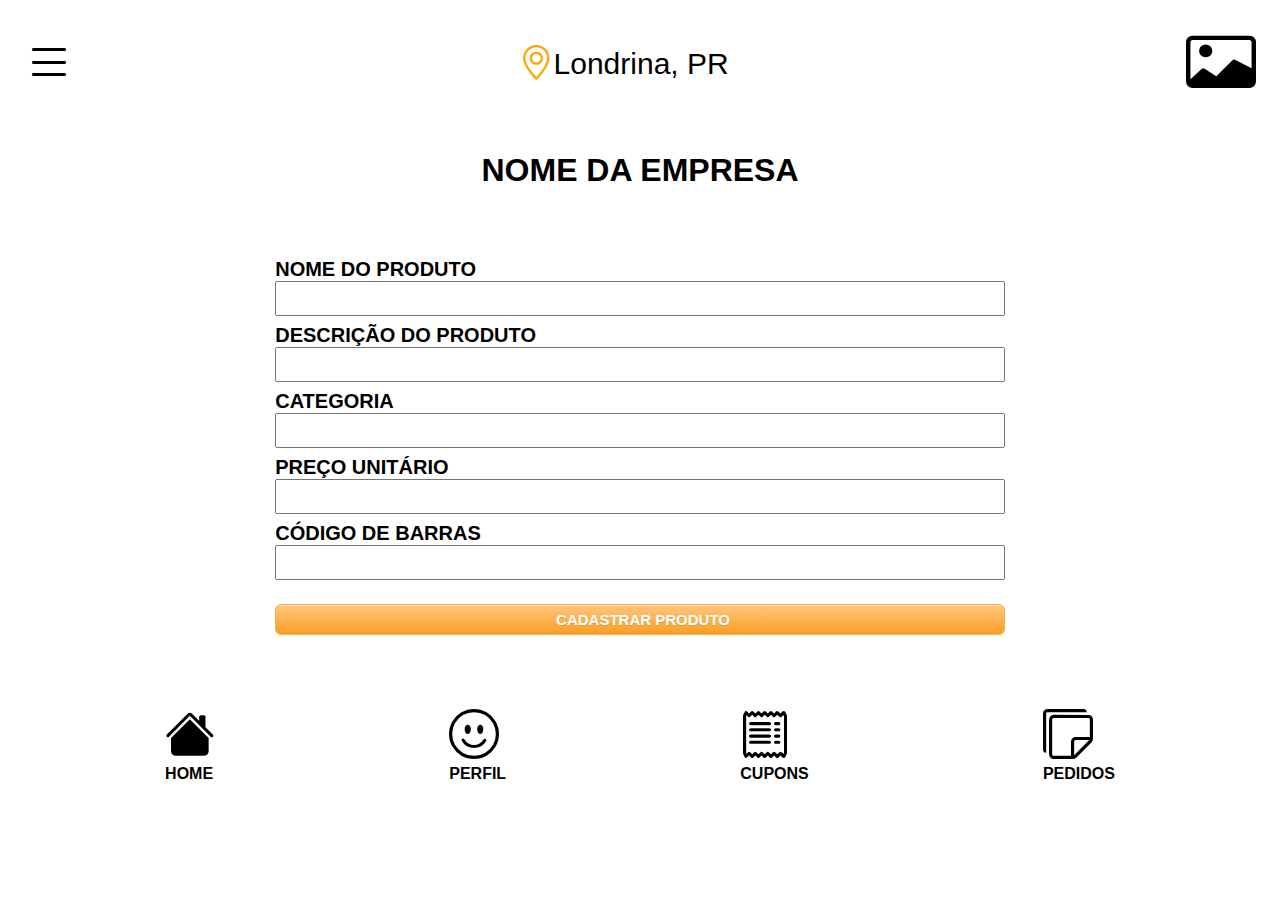
==== cadastro_produto.html @ 9cdc9171 "cadastrar produto ok" ====
<!DOCTYPE html>
<html lang="pt-BR">
  <head>
    <meta charset="UTF-8" />
    <meta http-equiv="X-UA-Compatible" content="IE=edge" />
    <meta name="viewport" content="width=device-width, initial-scale=1.0" />
    <link
      rel="stylesheet"
      href="https://cdn.jsdelivr.net/npm/bootstrap-icons@1.9.1/font/bootstrap-icons.css"
    />
    <link rel="stylesheet" href="./css/home.css" />
    <link rel="stylesheet" href="./css/produto.css" />
    <link rel="stylesheet" href="./css/carrinho.css" />
    <link rel="stylesheet" href="./css/login.css" />
    <title>CADASTRO DE PRODUTO</title>
  </head>

  <body>
    <header class="cabecalho">
      <nav id="menu">
        <ul>
          <li id="menu-food"><i class="bi bi-list"></i></li>

          <li id="image-localizacao">
            <i class="bi bi-geo-alt"></i>
            <p class="nome-localizacao">Londrina, PR</p>
          </li>

          <li class="logo-empresa">
            <i class="bi bi-card-image"></i>
          </li>
        </ul>
      </nav>
    </header>

    <section class="secao-login">
      <h1 id="nome-empresa">NOME DA EMPRESA</h1>
      <img src="" alt="" />

      <div class="login-senha">
        <label for="" class="login">NOME DO PRODUTO</label>
        <input type="text" class="input"/>

        <label for="" class="login">DESCRIÇÃO DO PRODUTO</label>
        <input type="text" class="input"/>

        <label for="" class="login">CATEGORIA</label>
        <input type="text" class="input"/>

        <label for="" class="login">PREÇO UNITÁRIO</label>
        <input type="text" class="input"/>

        <label for="" class="login">CÓDIGO DE BARRAS</label>
        <input type="text" class="input"/>

     <button class="botao">CADASTRAR PRODUTO</button>
      </div>

    </section>

    <footer class="footer">
      <ul class="footer-card">
        <li id="footer-item">
          <i class="bi bi-house-fill"></i>
          <p class="footer-name-item">HOME</p>
        </li>

        <li>
          <i class="bi bi-emoji-smile"></i>
          <p class="footer-name-item">PERFIL</p>
        </li>

        <li>
          <i class="bi bi-receipt"></i>
          <p class="footer-name-item">CUPONS</p>
        </li>

        <li>
          <i class="bi bi-stickies"></i>
          <p class="footer-name-item">PEDIDOS</p>
        </li>
      </ul>
    </footer>
  </body>
</html>
---- css/home.css ----
@import url("https://fonts.googleapis.com/css2?family=Mukta:wght@200;300;400;500;600;700;800&family=Roboto+Slab:wght@100;200;300;400;500;600;700;800;900&display=swap");

* {
  padding: 0;
  margin: 0;
  font-family: Mukta;
}

/* NAV BAR */
.cabecalho{
  width: 100%;
  /* background-color: bisque; */
  /* margin-bottom: .5rem; */
}

ul {
  display: flex;
  align-items: center;
  justify-content: space-between;
}

li {
  list-style: none;
  padding: 1.5rem;
}

ul li#menu-food {
  padding-right: 5rem;
}

i.bi-list {
  font-size: 50px;
}

ul li#image-localizacao {
  padding-right: 0;
  padding-left: 5rem;
  margin-right: 0.8rem;
  display: flex;
  align-items: center;
}

i.bi-geo-alt {
  font-size: 35px;
  color: orange;
}

p.nome-localizacao {
  font-size: 30px;
  padding-left: 0;
  padding-right: 5rem;
}

ul li.logo-empresa {
  padding-left: 5rem;
}

i.bi-card-image {
  font-size: 70px;
}

/* Menagens de bem vindo */
section#mensagens {
  padding: 2rem;
}

#titulo-food {
  font-style: bold;
  margin-bottom: 0.5rem;
  font-size: 40px;
}

.mensagem {
  color: gray;
}

/* Input de procurar o pedido */
#input {
  display: flex;
  width: 100%;
  margin: 1rem;
  align-items: center;
}

i.bi-search {
  position: absolute;
  color: gray;
  padding-top: 0.2rem;
  padding-left: 0.9rem;
  font-size: 30px;
}

#input-text {
  justify-content: center;
  width: 90%;
  padding: 1.5rem 0 1.5rem;
  padding-left: 4rem;
  border: none;
  align-items: center;
}

::-webkit-input-placeholder {
  color: grey;
  padding: 2rem;
}
textarea:-moz-placeholder {
  color: grey;
}

/* seção das gategorias */
#categorias {
  margin-left: 2rem;
}
#categoria-ul {
  display: flex;
  justify-content: space-evenly;
}
.categoria {
  border: solid 1px;
  border-radius: 4rem;
  width: 30%;
  padding: 2rem;
  margin: 1.2rem;
  font-weight: 300;
  transition: transform 0.6s ease-in-out;
  transition: box-shadow 0.2s ease-in-out;
  text-align: center;
}
.categoria:hover {
  background-color: orange;
  border: 5px solid black;
  transform: scale(1.1);
  box-shadow: 0 5px 15px rgba(0, 0, 0, 0.6);
}

/* seção dos cards */
#cards {
  display: flex;
}

.card {
  margin: 2rem;
  border-radius: 2rem;
  box-shadow: 0 5px 15px rgba(0, 0, 0, 0.6);
  /* justify-content: center;
    align-items: center; */
  text-align: center;
}
.card:hover {
  box-shadow: inset 50px 0 0 0;
  color: white;
}

.card img{
  width: 70%;
  justify-content: center;
}

.card h3 {
  text-align: center;
  color: orange;
  font-size: 20px;
  margin-bottom: 1.3rem;
}

#ver-mais {
  display: flex;
  justify-content: flex-end;
  padding-bottom: 2rem;
  font-size: 20px;
}

/* seção avalie nosso APP */
#avaliacao {
  text-align: center;
  border: 0.5rem outset orange;
  outline: 0.5rem solid khaki;
  box-shadow: 0 0 0 2rem skyblue;
  border-radius: 12px;
  font: bold 1rem sans-serif;
  margin: 2rem;
  padding: 1rem;
  outline-offset: 0.5rem;
}

#titulo-avaliacao {
  font-size: 40px;
}

.bi-hand-thumbs-up {
  font-size: 30px;
}

.bi-hand-thumbs-down {
  font-size: 30px;
}

#frase-avaliacao {
  font-size: 25px;
  color: gray;
  padding: 1.2rem;
}

/* Seção do footer */
.footer {
  margin: 3rem;
}

.footer-card {
  display: flex;
  align-items: center;
  justify-content: center;
  justify-content: space-around;
}

.footer-item {
  margin: 0.5rem;
}

i.bi-house-fill {
  font-size: 50px;
}

i.bi-emoji-smile {
  font-size: 50px;
}

i.bi-receipt {
  font-size: 50px;
}

i.bi-stickies {
  font-size: 50px;
}

.footer-name-item {
  font-weight: 700;
}
---- css/produto.css ----
@import url("https://fonts.googleapis.com/css2?family=Mukta:wght@200;300;400;500;600;700;800&family=Roboto+Slab:wght@100;200;300;400;500;600;700;800;900&display=swap");

* {
    padding: 0;
    margin: 0;
    font-family: Arial, Helvetica, sans-serif;
}

.favorite{
    display: flex;
    justify-content: space-between;
    margin-bottom: 1.2rem;
}

i.bi-chevron-double-left{
    font-size: 50px;
    padding-left: 1.5rem;    
}

i.bi-heart-fill{
    font-size: 50px;
    color: red;
    padding-right: 1.5rem;
}

.secao-produto{
    /* display: flex; */
    text-align: center;
}

#nome-produto{
    text-align: center;
}

#descricao-produto{
    margin: 1.5rem;
    text-align: center;
}

#imagem-produto{
    width: 25%;
    justify-content: center;
}

.quantidade-produto{
    display: flex;
    justify-content: center;
    padding: 0.5rem;
}

i.bi-dash-square{
    padding: 0.5rem;
    font-size: 25px;
}

.numero-produto{
    padding: 0.5rem;
    font-size: 25px;
}

i.bi-plus-square{
    padding: 0.5rem;
    font-size: 25px;
}

.precos-produto{
    display: flex;
    padding: 0.9rem;
}

.precos{
    font-size: 20px;
    font-weight: 800;
    padding: 0.4rem;
}

.precos-valores{
    font-size: 18px;

}

.botao-carrinho{
    padding: .5rem;    
}

i.bi-cart-plus{
    font-size: 20px;
    color: aliceblue;
    padding-right: 1.2rem;
    position: absolute;
    padding: .3rem;
}

.botao-add-carrinho{
    box-shadow:inset 0px 1px 0px 0px #fce2c1;
	background:linear-gradient(to bottom, #ffc477 5%, #fb9e25 100%);
	background-color:#ffc477;
	border-radius:6px;
	border:1px solid #eeb44f;
	display:inline-block;
	cursor:pointer;
	color:#ffffff;
	font-size:15px;
	font-weight:bold;
	padding: 6px 24px 6px 30px;
	text-decoration:none;
	text-shadow:0px 1px 0px #cc9f52;
}
.botao-add-carrinho:hover {
	background:linear-gradient(to bottom, #fb9e25 5%, #ffc477 100%);
	background-color:#fb9e25;
}
.botao-add-carrinho:active {
	position:relative;
	top:1px;
}
---- css/carrinho.css ----
@import url("https://fonts.googleapis.com/css2?family=Mukta:wght@200;300;400;500;600;700;800&family=Roboto+Slab:wght@100;200;300;400;500;600;700;800;900&display=swap");

* {
    padding: 0;
    margin: 0;
    font-family: Arial, Helvetica, sans-serif;
}

.carrinho{
    display: flex;
    justify-content: space-between;
    margin-bottom: 1.2rem;
}

i.bi-chevron-double-left{
    font-size: 50px;
    padding-left: 1.5rem;    
}
.nome-carrinho{
    font-size: 20px;
    font-weight: 800;
    padding: 0.4rem;
}

i.bi-cart-x{
    font-size: 50px;
    padding-right: 1.5rem; 
    color: red;
}

/* seção do carrinho com o produto */
.produtos-carrinho{
    display: flex;
    margin: auto;
    background-color: gainsboro;
    width: 60%;
    justify-content: space-around;
    align-content: center;
    border-radius: 8px;
    box-shadow: 10px 5px 5px black;
    margin-bottom: 2rem;
}

.img-carrinho, .nome-quantidade, .lixo-valor{
    width: 40%;
}

#imagem-produto-carrinho{
    width: 40%;
    margin: 2rem;
}

.nome-quantidade{
    justify-content: center;
}

#nome-produto{
    font-size: 15px;
    font-weight: 800;
    padding: 0.4rem;
    margin: 1.3rem;
    text-align: center;
}

.quantidade{
    display: flex;
    justify-content: center;
}

i.bi-trash{
    font-size: 50px;
    padding-top: 2rem;
}

.lixo-valor{
    display: flex;
    flex-direction: column;
    text-align: center;
}

.valor-unitario{
    font-size: 20px;
    padding-top: 1.3rem;
}

.cupom{
    display: flex;
    margin: auto;
    justify-content: center;
}

.input-cupom{
    width: 36%;
    padding: 0.5rem;
    margin: 0 1.7rem;
    border-radius: 3rem;
}

.botao-aplicar{
    background-color: gainsboro;
    width: 15%;
    padding: 0.5rem;
    border-radius: 3rem;
}

.pagamento{
    display: flex;
    flex-direction: column;
    margin: auto;
    justify-content: center;
}

#total-delivery{
    display: flex;
    flex-direction: column;
    margin: 2rem 16rem;
    padding: 1.2rem;
}

.total-delivery{
    padding: .3rem;
}

.botao-pagamento{
    width: 60%;
   margin: auto;
   padding: .7rem;
}

.botao-pagamento{
    box-shadow:inset 0px 1px 0px 0px #fce2c1;
	background:linear-gradient(to bottom, #ffc477 5%, #fb9e25 100%);
	background-color:#ffc477;
	border-radius:6px;
	border:1px solid #eeb44f;
	display:inline-block;
	cursor:pointer;
	color:#ffffff;
	font-size:15px;
	font-weight:bold;
	padding: 6px 24px 6px 30px;
	text-decoration:none;
	text-shadow:0px 1px 0px #cc9f52;
}
.botao-pagamento:hover {
	background:linear-gradient(to bottom, #fb9e25 5%, #ffc477 100%);
	background-color:#fb9e25;
}
.botao-pagamentoo:active {
	position:relative;
	top:1px;
}
---- css/login.css ----
@import url("https://fonts.googleapis.com/css2?family=Mukta:wght@200;300;400;500;600;700;800&family=Roboto+Slab:wght@100;200;300;400;500;600;700;800;900&display=swap");

* {
    padding: 0;
    margin: 0;
    font-family: Arial, Helvetica, sans-serif;
}

.secao-login{
    width: 60%;
    margin: auto;
}

#nome-empresa{
    text-align: center;
    padding: 1.5rem;
}

.login-senha{
    display: flex;
    flex-direction: column;
    margin: 1.2rem;
}

.login{
    font-size: 20px;
    padding: .5rem 0 0 0;
    font-weight: 600;
}

.input{
    padding: .5rem;
}

input[type=text]:focus {
    border: 3px solid #555;
  }

.botao{
    box-shadow:inset 0px 1px 0px 0px #fce2c1;
	background:linear-gradient(to bottom, #ffc477 5%, #fb9e25 100%);
	background-color:#ffc477;
	border-radius:6px;
	border:1px solid #eeb44f;
	display:inline-block;
	cursor:pointer;
	color:#ffffff;
	font-size:15px;
	font-weight:bold;
	padding: 6px 24px 6px 30px;
	text-decoration:none;
	text-shadow:0px 1px 0px #cc9f52;
    margin-top: 1.5rem;
}
.botao:hover {
	background:linear-gradient(to bottom, #fb9e25 5%, #ffc477 100%);
	background-color:#fb9e25;
}
.botao:active {
	position:relative;
	top:1px;
}
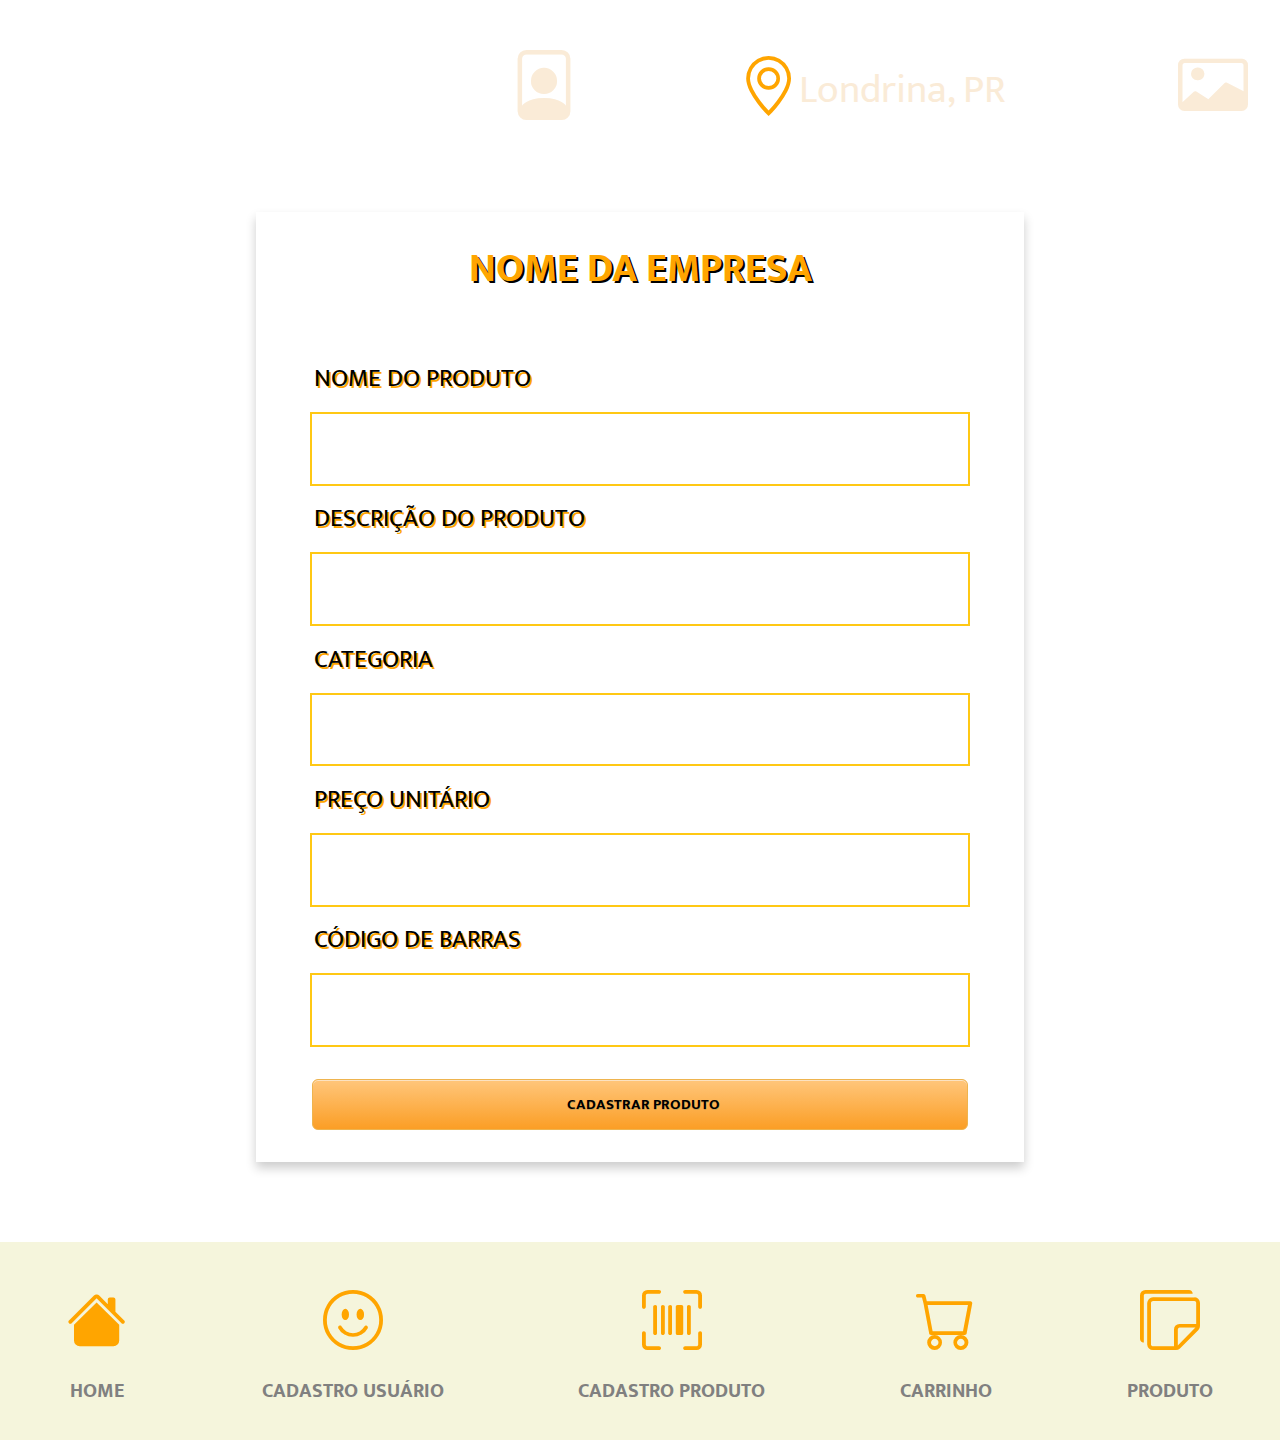
==== commit c28f61e0: "mudanças no css" ====
--- a/cadastro_produto.html
+++ b/cadastro_produto.html
@@ -12,20 +12,25 @@
     <link rel="stylesheet" href="./css/produto.css" />
     <link rel="stylesheet" href="./css/carrinho.css" />
     <link rel="stylesheet" href="./css/login.css" />
+    <link rel="stylesheet" href="./css/padrao-telas.css">
     <title>CADASTRO DE PRODUTO</title>
   </head>
 
   <body>
     <header class="cabecalho">
+      
       <nav id="menu">
-        <ul>
-          <li id="menu-food"><i class="bi bi-list"></i></li>
-
+        <ul class="ul-menu">
+          <a href="login.html"
+            ><li id="menu-food"><i class="bi bi-file-person"></i>
+            </i></li
+          ></a>
+      
           <li id="image-localizacao">
             <i class="bi bi-geo-alt"></i>
             <p class="nome-localizacao">Londrina, PR</p>
           </li>
-
+      
           <li class="logo-empresa">
             <i class="bi bi-card-image"></i>
           </li>
@@ -58,28 +63,43 @@
 
     </section>
 
-    <footer class="footer">
+    <footer id="footer" class="footer">
       <ul class="footer-card">
+      <a href="home2.html">
         <li id="footer-item">
           <i class="bi bi-house-fill"></i>
           <p class="footer-name-item">HOME</p>
         </li>
+      </a>
 
-        <li>
+      <a href="cadastrar_usuario.html">
+        <li id="footer-item">
           <i class="bi bi-emoji-smile"></i>
-          <p class="footer-name-item">PERFIL</p>
+          <p class="footer-name-item">CADASTRO USUÁRIO</p>
         </li>
+      </a>
 
-        <li>
-          <i class="bi bi-receipt"></i>
-          <p class="footer-name-item">CUPONS</p>
+      <a href="cadastro_produto.html">
+        <li id="footer-item">
+          <i class="bi bi-upc-scan"></i>
+          <p class="footer-name-item">CADASTRO PRODUTO</p>
         </li>
+      </a>
 
-        <li>
+      <a href="carrinho.html">
+        <li id="footer-item">
+          <i class="bi bi-cart"></i>
+          <p class="footer-name-item">CARRINHO</p>
+        </li>
+      </a>
+
+      <a href="produto.html">
+        <li id="footer-item">
           <i class="bi bi-stickies"></i>
-          <p class="footer-name-item">PEDIDOS</p>
+          <p class="footer-name-item">PRODUTO</p>
         </li>
-      </ul>
-    </footer>
+      </a>
+    </ul>
+  </footer>
   </body>
 </html>
--- a/css/home.css
+++ b/css/home.css
@@ -1,124 +1,81 @@
-@import url("https://fonts.googleapis.com/css2?family=Mukta:wght@200;300;400;500;600;700;800&family=Roboto+Slab:wght@100;200;300;400;500;600;700;800;900&display=swap");
-
-* {
-  padding: 0;
-  margin: 0;
-  font-family: Mukta;
-}
-
-/* NAV BAR */
-.cabecalho{
-  width: 100%;
-  /* background-color: bisque; */
-  /* margin-bottom: .5rem; */
-}
-
-ul {
-  display: flex;
-  align-items: center;
-  justify-content: space-between;
-}
-
-li {
-  list-style: none;
-  padding: 1.5rem;
-}
-
-ul li#menu-food {
-  padding-right: 5rem;
-}
-
-i.bi-list {
-  font-size: 50px;
-}
-
-ul li#image-localizacao {
-  padding-right: 0;
-  padding-left: 5rem;
-  margin-right: 0.8rem;
-  display: flex;
-  align-items: center;
-}
-
-i.bi-geo-alt {
-  font-size: 35px;
-  color: orange;
-}
-
-p.nome-localizacao {
-  font-size: 30px;
-  padding-left: 0;
-  padding-right: 5rem;
-}
-
-ul li.logo-empresa {
-  padding-left: 5rem;
-}
-
-i.bi-card-image {
-  font-size: 70px;
-}
-
-/* Menagens de bem vindo */
-section#mensagens {
+/* Mensagens de bem vindo */
+section#mensagens-inicio {
   padding: 2rem;
+  background-color: var(--background-clear);
 }
 
 #titulo-food {
   font-style: bold;
   margin-bottom: 0.5rem;
-  font-size: 40px;
+  font-size: 50px;
+  color: var(--cor-empresa);
 }
 
 .mensagem {
   color: gray;
+  font-size: 25px;
 }
 
 /* Input de procurar o pedido */
 #input {
   display: flex;
-  width: 100%;
-  margin: 1rem;
+  padding-top: .5rem;
+  width: 90%;
+  margin: auto;
   align-items: center;
 }
 
 i.bi-search {
   position: absolute;
-  color: gray;
+  color: var(--cor-empresa);
   padding-top: 0.2rem;
-  padding-left: 0.9rem;
-  font-size: 30px;
+  padding-left: 5rem;
+  margin-right: 2rem;
+  font-size: 40px;
 }
 
 #input-text {
-  justify-content: center;
+  margin: auto;
+  font-size: 25px;
   width: 90%;
-  padding: 1.5rem 0 1.5rem;
+  padding: 1.2rem 0 1.2rem;
   padding-left: 4rem;
-  border: none;
-  align-items: center;
+  border: 2mm ridge rgba(255, 197, 5, 0.943);
+  text-align: center;
+}
+
+input:focus {
+  /* box-shadow: 0 0 0 0; */
+  outline: 0;
 }
 
 ::-webkit-input-placeholder {
   color: grey;
   padding: 2rem;
 }
-textarea:-moz-placeholder {
-  color: grey;
-}
+
 
 /* seção das gategorias */
 #categorias {
   margin-left: 2rem;
+  width: 80%;
+  margin: auto;
 }
-#categoria-ul {
+
+#categoria-ul {  
   display: flex;
   justify-content: space-evenly;
 }
-.categoria {
-  border: solid 1px;
-  border-radius: 4rem;
-  width: 30%;
+
+.a-categoria{
+  text-decoration: none;
+}
+
+.categoria{
+  color: grey;
+  border: solid 1px var(--cor-empresa);
+  border-radius: 2rem;
+  width: 100%;
   padding: 2rem;
   margin: 1.2rem;
   font-weight: 300;
@@ -127,8 +84,8 @@
   text-align: center;
 }
 .categoria:hover {
-  background-color: orange;
-  border: 5px solid black;
+  background-color: var(--cor-empresa);
+  border: 5px solid grey;
   transform: scale(1.1);
   box-shadow: 0 5px 15px rgba(0, 0, 0, 0.6);
 }
@@ -139,12 +96,16 @@
 }
 
 .card {
+  display: block;
   margin: 2rem;
   border-radius: 2rem;
   box-shadow: 0 5px 15px rgba(0, 0, 0, 0.6);
-  /* justify-content: center;
-    align-items: center; */
+  justify-content: center;
+  align-items: center;
   text-align: center;
+  width: 25%;
+  align-content: center;
+
 }
 .card:hover {
   box-shadow: inset 50px 0 0 0;
@@ -152,12 +113,18 @@
 }
 
 .card img{
+  display: block;
+  justify-content: center;
+  margin: auto;
   width: 70%;
-  justify-content: center;
 }
 
-.card h3 {
-  text-align: center;
+h3.nome-produto-card {
+  display: flex;
+  margin: auto;
+  font-size: 20px;
+  /* text-align: center; */
+  justify-content: center;
   color: orange;
   font-size: 20px;
   margin-bottom: 1.3rem;
@@ -167,7 +134,14 @@
   display: flex;
   justify-content: flex-end;
   padding-bottom: 2rem;
-  font-size: 20px;
+  font-size: 30px;
+  margin-right: 2rem;
+}
+
+#ver-mais a{
+  color: grey;
+  text-decoration: none;
+  margin: .8rem 2rem;
 }
 
 /* seção avalie nosso APP */
@@ -175,64 +149,37 @@
   text-align: center;
   border: 0.5rem outset orange;
   outline: 0.5rem solid khaki;
-  box-shadow: 0 0 0 2rem skyblue;
+  box-shadow: 0 0 0 2rem gray;
   border-radius: 12px;
   font: bold 1rem sans-serif;
   margin: 2rem;
   padding: 1rem;
   outline-offset: 0.5rem;
+  width: 50%;
+  margin: auto;
 }
 
 #titulo-avaliacao {
   font-size: 40px;
+  color: var(--cor-empresa);
+  text-shadow: 2px 2px black;
 }
 
 .bi-hand-thumbs-up {
-  font-size: 30px;
+  font-size: 40px;
+  color: var(--cor-empresa);
+  text-shadow: 2px 2px black;  
 }
 
 .bi-hand-thumbs-down {
-  font-size: 30px;
+  font-size: 40px;
+  color: var(--cor-empresa);
+  text-shadow: 2px 2px black;
 }
 
 #frase-avaliacao {
-  font-size: 25px;
+  font-size: 30px;
   color: gray;
   padding: 1.2rem;
 }
 
-/* Seção do footer */
-.footer {
-  margin: 3rem;
-}
-
-.footer-card {
-  display: flex;
-  align-items: center;
-  justify-content: center;
-  justify-content: space-around;
-}
-
-.footer-item {
-  margin: 0.5rem;
-}
-
-i.bi-house-fill {
-  font-size: 50px;
-}
-
-i.bi-emoji-smile {
-  font-size: 50px;
-}
-
-i.bi-receipt {
-  font-size: 50px;
-}
-
-i.bi-stickies {
-  font-size: 50px;
-}
-
-.footer-name-item {
-  font-weight: 700;
-}
--- a/css/produto.css
+++ b/css/produto.css
@@ -1,116 +1,127 @@
-@import url("https://fonts.googleapis.com/css2?family=Mukta:wght@200;300;400;500;600;700;800&family=Roboto+Slab:wght@100;200;300;400;500;600;700;800;900&display=swap");
-
-* {
-    padding: 0;
-    margin: 0;
-    font-family: Arial, Helvetica, sans-serif;
+.favorite {
+  display: flex;
+  justify-content: space-between;
+  margin: 2rem;
+}
+.favorite a{
+    text-decoration: none;
+    color: black;
+}
+i.bi-chevron-double-left {
+  font-size: 110px;
+  padding-left: 1.5rem;
 }
 
-.favorite{
-    display: flex;
-    justify-content: space-between;
-    margin-bottom: 1.2rem;
+i.bi-heart-fill {
+  font-size: 70px;
+  text-shadow: 1px 1px black;
+  color: red;
+  padding-right: 1.5rem;
 }
 
-i.bi-chevron-double-left{
-    font-size: 50px;
-    padding-left: 1.5rem;    
+i.bi-heart-fill:hover {
+  color: #fce2c1;
 }
 
-i.bi-heart-fill{
-    font-size: 50px;
-    color: red;
-    padding-right: 1.5rem;
+/* seção produto */
+.secao-produto {
+  /* display: flex; */
+  text-align: center;
 }
 
-.secao-produto{
-    /* display: flex; */
-    text-align: center;
+#descricao-produto {
+  margin: 1.5rem;
+  text-align: center;
+  font-size: 25px;
 }
 
-#nome-produto{
-    text-align: center;
+#imagem-produto {
+  width: 25%;
+  justify-content: center;
+  border-radius: 2rem;
 }
 
-#descricao-produto{
-    margin: 1.5rem;
-    text-align: center;
+#imagem-produto:hover {
+  border: 2px solid black;
+  transform: scale(.9);
+  box-shadow: 0 5px 15px rgba(0, 0, 0, 0.6);
+  cursor: pointer;
 }
 
-#imagem-produto{
-    width: 25%;
-    justify-content: center;
+.quantidade-produto {
+  display: flex;
+  justify-content: center;
+  padding: 0.5rem;
 }
 
-.quantidade-produto{
-    display: flex;
-    justify-content: center;
-    padding: 0.5rem;
+i.bi-dash-square {
+  padding: 0.5rem;
+  font-size: 30px;
 }
 
-i.bi-dash-square{
-    padding: 0.5rem;
-    font-size: 25px;
+.numero-produto {
+  padding: 0.5rem;
+  font-size: 30px;
 }
 
-.numero-produto{
-    padding: 0.5rem;
-    font-size: 25px;
+i.bi-plus-square {
+  padding: 0.5rem;
+  font-size: 30px;
 }
 
-i.bi-plus-square{
-    padding: 0.5rem;
-    font-size: 25px;
+.precos-produto {
+  display: flex;
+  padding: 0.9rem;
 }
 
-.precos-produto{
-    display: flex;
-    padding: 0.9rem;
+.precos {
+  font-size: 30px;
+  font-weight: 800;
+  padding: 0.4rem;
+  color: var(--cor-empresa);
+  text-shadow: 1px 1px black;
 }
 
-.precos{
-    font-size: 20px;
-    font-weight: 800;
-    padding: 0.4rem;
+.precos-valores {
+  font-size: 25px;
 }
 
-.precos-valores{
-    font-size: 18px;
-
+/* Botão */
+.botao-carrinho {
+  display: flex;
+  margin: auto;
+  padding: 1.2rem;
 }
 
-.botao-carrinho{
-    padding: .5rem;    
+i.bi-cart-plus {
+  font-size: 50px;
+  color: black;
+  position: absolute;
+  padding: 0.9rem 0.3rem;
+  margin-left: 3rem;
 }
 
-i.bi-cart-plus{
-    font-size: 20px;
-    color: aliceblue;
-    padding-right: 1.2rem;
-    position: absolute;
-    padding: .3rem;
-}
-
-.botao-add-carrinho{
-    box-shadow:inset 0px 1px 0px 0px #fce2c1;
-	background:linear-gradient(to bottom, #ffc477 5%, #fb9e25 100%);
-	background-color:#ffc477;
-	border-radius:6px;
-	border:1px solid #eeb44f;
-	display:inline-block;
-	cursor:pointer;
-	color:#ffffff;
-	font-size:15px;
-	font-weight:bold;
-	padding: 6px 24px 6px 30px;
-	text-decoration:none;
-	text-shadow:0px 1px 0px #cc9f52;
+.botao-add-carrinho {
+  box-shadow: inset 0px 1px 0px 0px #fce2c1;
+  background: linear-gradient(to bottom, #ffc477 5%, #fb9e25 100%);
+  background-color: #ffc477;
+  border-radius: 6px;
+  border: 1px solid #eeb44f;
+  display: inline-block;
+  cursor: pointer;
+  color: black;
+  font-size: 15px;
+  font-weight: bold;
+  padding: 40px 60px 40px 60px;
+  text-decoration: none;
+  text-shadow: 0px 1px 0px #cc9f52;
+  width: 40%;
 }
 .botao-add-carrinho:hover {
-	background:linear-gradient(to bottom, #fb9e25 5%, #ffc477 100%);
-	background-color:#fb9e25;
+  background: linear-gradient(to bottom, #fb9e25 5%, #ffc477 100%);
+  background-color: #fb9e25;
 }
 .botao-add-carrinho:active {
-	position:relative;
-	top:1px;
+  position: relative;
+  top: 1px;
 }
--- a/css/carrinho.css
+++ b/css/carrinho.css
@@ -1,21 +1,20 @@
-@import url("https://fonts.googleapis.com/css2?family=Mukta:wght@200;300;400;500;600;700;800&family=Roboto+Slab:wght@100;200;300;400;500;600;700;800;900&display=swap");
-
-* {
-    padding: 0;
-    margin: 0;
-    font-family: Arial, Helvetica, sans-serif;
-}
-
+/* Seção carrinho */
 .carrinho{
     display: flex;
     justify-content: space-between;
-    margin-bottom: 1.2rem;
+    margin: 2rem;
+}
+
+.carrinho a{
+    text-decoration: none;
+    color: black;
 }
 
 i.bi-chevron-double-left{
-    font-size: 50px;
+    font-size: 70px;
     padding-left: 1.5rem;    
 }
+
 .nome-carrinho{
     font-size: 20px;
     font-weight: 800;
@@ -23,7 +22,7 @@
 }
 
 i.bi-cart-x{
-    font-size: 50px;
+    font-size: 70px;
     padding-right: 1.5rem; 
     color: red;
 }
@@ -32,12 +31,12 @@
 .produtos-carrinho{
     display: flex;
     margin: auto;
-    background-color: gainsboro;
+    background-color: var(--background-clear);
     width: 60%;
     justify-content: space-around;
     align-content: center;
     border-radius: 8px;
-    box-shadow: 10px 5px 5px black;
+    box-shadow: 10px 5px 5px var(--cor-empresa);
     margin-bottom: 2rem;
 }
 
@@ -60,6 +59,8 @@
     padding: 0.4rem;
     margin: 1.3rem;
     text-align: center;
+    color: black;  
+    text-shadow: 1px 1px var(--cor-empresa);
 }
 
 .quantidade{
@@ -70,6 +71,7 @@
 i.bi-trash{
     font-size: 50px;
     padding-top: 2rem;
+    color: red;
 }
 
 .lixo-valor{
@@ -83,51 +85,103 @@
     padding-top: 1.3rem;
 }
 
+/* Seção do CUPOM */
 .cupom{
     display: flex;
+    justify-content: center;
+}
+
+.input-cupom {
+    padding: 0.5rem;
+    margin: 1rem;
+    font-size: 25px;
+    width: 50%;
+    padding: .9rem 0 .9rem 0;
+    border: 2px solid rgba(255, 197, 5, 0.943);
+    text-align: center;
+    border-radius: 9px;
+  }
+  
+  /* .input-cupom:focus {
+   outline: none;
+  } */
+  
+  ::-webkit-.input-cupom-placeholder {
+    color: grey;
+    padding: 2rem;
+    text-align: center;
+  }
+  
+  .input-cupom[type="text"]:focus {
+    border: 3px solid rgba(255, 197, 5, 0.943);
+  }
+
+  /* seção do botão realizar pagamento */
+
+.botao-aplicar{
+    box-shadow: inset 0px 1px 0px 0px #fce2c1;
+    background: linear-gradient(to bottom, #ffc477 5%, #fb9e25 100%);
+    background-color: #ffc477;
+    border-radius: 6px;
+    border: 1px solid #eeb44f;
+    display: inline-block;
+    cursor: pointer;
+    color: black;
+    font-size: 15px;
+    font-weight: bold;
+    padding: .9rem 0 .9rem 0;
+    text-decoration: none;
+    text-shadow: 0px 1px 0px #cc9f52;
+    margin-top: 1.5rem;
+    margin-bottom: 1.5rem;
+    width: 9%;
+}
+
+.botao-aplicar:hover {
+    background: linear-gradient(to bottom, #fb9e25 5%, #ffc477 100%);
+    background-color: #fb9e25;
+  }
+
+.botao-aplicar:active {
+    position: relative;
+    top: 1px;
+  }
+
+  /* Seção do pagamento */
+.pagamento{
+    display: flex;
+    /* justify-content: center; */
+    flex-direction: column; 
+    align-items: center;   
+}
+
+/* #total-delivery{
+    display: flex;
+    flex-direction: column;
+    justify-content: center;
+    margin: 2rem 12rem;
+    padding: 1.2rem;
+} */
+
+/* .total-delivery{
+    font-size: 25px;
+    padding: .3rem;
+    margin: 0 2rem;
+    color: black;
+    text-shadow: 1px 1px var(--cor-empresa);
+} */
+
+.botao-carrinho{
+   width: 90%;
+   padding: 1.5rem;
+   display: flex;
+}
+
+.botao-add-carrinho{
     margin: auto;
-    justify-content: center;
-}
-
-.input-cupom{
-    width: 36%;
-    padding: 0.5rem;
-    margin: 0 1.7rem;
-    border-radius: 3rem;
-}
-
-.botao-aplicar{
-    background-color: gainsboro;
-    width: 15%;
-    padding: 0.5rem;
-    border-radius: 3rem;
-}
-
-.pagamento{
-    display: flex;
-    flex-direction: column;
-    margin: auto;
-    justify-content: center;
-}
-
-#total-delivery{
-    display: flex;
-    flex-direction: column;
-    margin: 2rem 16rem;
-    padding: 1.2rem;
-}
-
-.total-delivery{
-    padding: .3rem;
-}
-
-.botao-pagamento{
-    width: 60%;
-   margin: auto;
-   padding: .7rem;
-}
-
-.botao-pagamento{
+}
+
+.botao-add-carrinho{
     box-shadow:inset 0px 1px 0px 0px #fce2c1;
 	background:linear-gradient(to bottom, #ffc477 5%, #fb9e25 100%);
 	background-color:#ffc477;
@@ -136,17 +190,17 @@
 	display:inline-block;
 	cursor:pointer;
 	color:#ffffff;
-	font-size:15px;
+	font-size:20px;
 	font-weight:bold;
-	padding: 6px 24px 6px 30px;
+	padding: 20px 24px 20px 30px;
 	text-decoration:none;
 	text-shadow:0px 1px 0px #cc9f52;
 }
-.botao-pagamento:hover {
+.botao-a.botao-add-carrinho {
 	background:linear-gradient(to bottom, #fb9e25 5%, #ffc477 100%);
 	background-color:#fb9e25;
 }
-.botao-pagamentoo:active {
+.botao-add-carrinho:active {
 	position:relative;
 	top:1px;
 }--- a/css/login.css
+++ b/css/login.css
@@ -1,62 +1,116 @@
-@import url("https://fonts.googleapis.com/css2?family=Mukta:wght@200;300;400;500;600;700;800&family=Roboto+Slab:wght@100;200;300;400;500;600;700;800;900&display=swap");
-
-* {
-    padding: 0;
-    margin: 0;
-    font-family: Arial, Helvetica, sans-serif;
+.secao-login {
+  width: 60%;
+  margin: 2rem auto;
+  /* box-shadow: 0 6px 10px 0 rgba(0, 0, 0, 0.2);
+  transition: 0.3s;
+  border-radius: 5px; */
+  box-shadow: 0 6px 10px 0 rgba(0,0,0,0.2); 
+  transition: 0.3s;
 }
 
-.secao-login{
-    width: 60%;
-    margin: auto;
+.secao-login:hover {
+    box-shadow: 0 10px 20px 0 rgba(0,0,0,0.2);
+  }  
+
+#nome-empresa {
+  font-size: 40px;
+  color: var(--cor-empresa);
+  text-shadow: 2px 2px black;
+  text-align: center;
+  padding: 1.5rem;
 }
 
-#nome-empresa{
-    text-align: center;
-    padding: 1.5rem;
+.secao-login img{
+  display: flex;
+  width: 30%;
+  justify-content: center;
+  margin: auto;
 }
 
-.login-senha{
-    display: flex;
-    flex-direction: column;
-    margin: 1.2rem;
+.login-senha {
+  display: flex;
+  flex-direction: column;
+  margin: 1.2rem;
 }
 
-.login{
-    font-size: 20px;
-    padding: .5rem 0 0 0;
-    font-weight: 600;
+.login {
+  margin-left: 2.4rem;
+  font-size: 25px;
+  padding: .8rem 0 .8rem 0;
+  color: black;
+  text-shadow: 2px 2px var(--cor-empresa);
 }
 
-.input{
-    padding: .5rem;
+.input {
+  padding: 0.5rem;
+  margin: auto;
+  font-size: 25px;
+  width: 90%;
+  padding: .9rem 0 .9rem 0;
+  border: 2px solid rgba(255, 197, 5, 0.943);
+  text-align: center;
 }
 
-input[type=text]:focus {
-    border: 3px solid #555;
-  }
+input:focus {
+ outline: 0;
+}
 
-.botao{
-    box-shadow:inset 0px 1px 0px 0px #fce2c1;
-	background:linear-gradient(to bottom, #ffc477 5%, #fb9e25 100%);
-	background-color:#ffc477;
-	border-radius:6px;
-	border:1px solid #eeb44f;
-	display:inline-block;
-	cursor:pointer;
-	color:#ffffff;
-	font-size:15px;
-	font-weight:bold;
-	padding: 6px 24px 6px 30px;
-	text-decoration:none;
-	text-shadow:0px 1px 0px #cc9f52;
-    margin-top: 1.5rem;
+::-webkit-input-placeholder {
+  color: grey;
+  padding: 2rem;
+  text-align: center;
+}
+
+input[type="text"]:focus {
+  border: 3px solid #555;
+}
+
+#input[type=radio]{
+  font-size: 40px;
+  color: var(--cor-empresa);
+  text-shadow: 2px 2px black;
+  text-align: center;
+}
+
+#admin,#cliente{
+  font-size: 20px;
+  color: var(--cor-empresa);
+  text-shadow: 1px 1px black;
+  margin: auto;
+  padding: 1.1rem;
+  padding: .2rem;
+  margin: 0 5px;
+}
+
+.radio{
+  display: flex;
+  justify-content: center;  
+}
+
+.botao {
+  box-shadow: inset 0px 1px 0px 0px #fce2c1;
+  background: linear-gradient(to bottom, #ffc477 5%, #fb9e25 100%);
+  background-color: #ffc477;
+  border-radius: 6px;
+  border: 1px solid #eeb44f;
+  display: inline-block;
+  cursor: pointer;
+  color: black;
+  font-size: 15px;
+  font-weight: bold;
+  padding: 12px 24px 12px 30px;
+  text-decoration: none;
+  text-shadow: 0px 1px 0px #cc9f52;
+  margin: auto;
+  margin-top: 2rem;
+  margin-bottom: 2rem;
+  width: 90%;
 }
 .botao:hover {
-	background:linear-gradient(to bottom, #fb9e25 5%, #ffc477 100%);
-	background-color:#fb9e25;
+  background: linear-gradient(to bottom, #fb9e25 5%, #ffc477 100%);
+  background-color: #fb9e25;
 }
 .botao:active {
-	position:relative;
-	top:1px;
+  position: relative;
+  top: 1px;
 }
--- a/css/padrao-telas.css
+++ b/css/padrao-telas.css
@@ -0,0 +1,127 @@
+@import url("https://fonts.googleapis.com/css2?family=Mukta:wght@200;300;400;500;600;700;800&family=Roboto+Slab:wght@100;200;300;400;500;600;700;800;900&display=swap");
+
+*{
+  padding: 0;
+  margin: 0;
+  font-family: Mukta;
+}
+
+body { 
+  min-height: 100vh; 
+}
+/* unidade vh (a altura da viewport) para permitir que o body defina um valor de altura mínima com base na altura total da viewport. */
+
+:root{
+  --background-clear: beige;
+  --cor-empresa: orange;  
+}
+
+/* NAV BAR */
+.cabecalho{
+  width: 100%;
+  background-image: url(https://thumbs.dreamstime.com/b/esquina-de-comida-mexicana-borde-arriba-abajo-vista-sobre-un-oscuro-fondo-banner-con-espacio-copia-la-est%C3%A1-en-parte-hacia-tacos-191566359.jpg);
+}
+
+#menu .ul-menu {
+  display: flex;
+  align-items: center;
+  justify-content: flex-end;
+}
+
+li {
+  list-style: none;
+  padding: 2rem;
+  color: antiquewhite;
+}
+
+ul li#menu-food {
+  padding-right: 5rem;
+  font-size: 70px;
+}
+
+i.bi-list {
+  font-size: 70px;
+}
+
+ul li#image-localizacao {
+  padding-right: 0;
+  padding-left: 5rem;
+  margin-right: 0.8rem;
+  display: flex;
+  align-items: center;
+}
+
+i.bi-geo-alt {
+  font-size: 60px;
+  color: var(--cor-empresa);
+}
+
+p.nome-localizacao {
+  font-size: 40px;
+  padding-left: 0;
+  padding-right: 5rem;
+}
+
+ul li.logo-empresa {
+  padding-left: 5rem;
+}
+
+i.bi-card-image {
+  font-size: 70px;
+}
+
+
+/* Seção do FOOTER */
+/* Seção do footer */
+.footer {
+    background-color: var(--background-clear);
+    margin-top: 5rem;  
+  }
+  
+  .footer-card {
+    display: flex;
+    justify-content: space-around;
+    align-items: baseline;
+  }
+  
+  .footer-card a{
+    text-decoration: none;
+    text-align: center;
+  }
+  
+  .footer-item {
+    margin: .5rem;
+    
+  }
+  
+  i.bi-house-fill {
+    font-size: 60px;
+    color: var(--cor-empresa);
+  }
+  
+  i.bi-emoji-smile {
+    font-size: 60px;
+    color: var(--cor-empresa);
+  }
+  
+  i.bi-upc-scan{
+    font-size: 60px;
+    color: var(--cor-empresa);
+  }
+  
+  i.bi-cart {
+    font-size: 60px;
+    color: var(--cor-empresa);
+  }
+  
+  i.bi-stickies {
+    font-size: 60px;
+    color: var(--cor-empresa);
+  }
+  
+  .footer-name-item {
+    font-size: 20px;
+    font-weight: 700;
+    color: gray; 
+  }
+  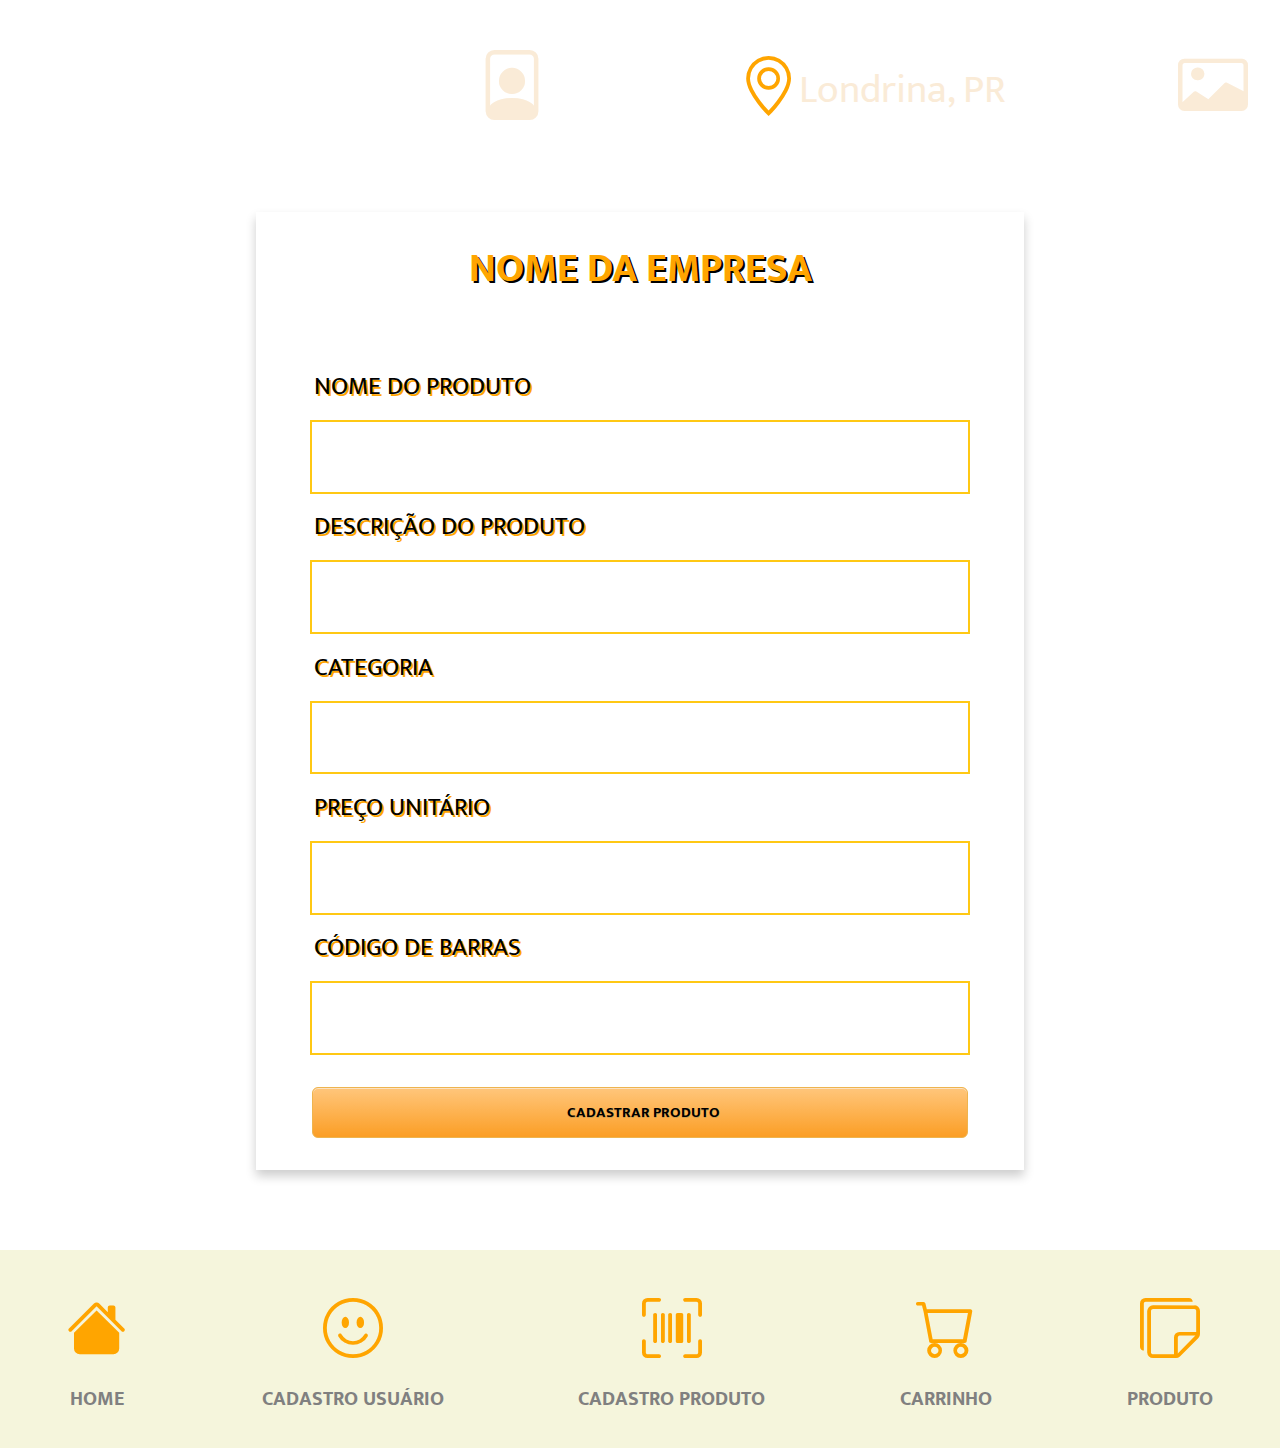
==== commit fa38c4fd: "@media-querie" ====
--- a/cadastro_produto.html
+++ b/cadastro_produto.html
@@ -18,19 +18,17 @@
 
   <body>
     <header class="cabecalho">
-      
-      <nav id="menu">
+      <nav class="menu">
         <ul class="ul-menu">
-          <a href="login.html"
-            ><li id="menu-food"><i class="bi bi-file-person"></i>
-            </i></li
-          ></a>
-      
+          <a href="login.html">
+            <li id="image-usuario"><i class="bi bi-file-person"></i></li>
+          </a>
+  
           <li id="image-localizacao">
             <i class="bi bi-geo-alt"></i>
             <p class="nome-localizacao">Londrina, PR</p>
           </li>
-      
+  
           <li class="logo-empresa">
             <i class="bi bi-card-image"></i>
           </li>
--- a/css/home.css
+++ b/css/home.css
@@ -4,7 +4,7 @@
   background-color: var(--background-clear);
 }
 
-#titulo-food {
+#nome-empresa {
   font-style: bold;
   margin-bottom: 0.5rem;
   font-size: 50px;
@@ -57,25 +57,30 @@
 
 /* seção das gategorias */
 #categorias {
-  margin-left: 2rem;
-  width: 80%;
-  margin: auto;
+  display: flex;
+  justify-content: space-around;
 }
 
 #categoria-ul {  
-  display: flex;
-  justify-content: space-evenly;
+  display: flex; 
+  justify-content: center;
+}
+
+li.categoria{
+  margin: auto;
 }
 
 .a-categoria{
+  justify-content: center;
   text-decoration: none;
+  margin: 3rem 5rem;
 }
 
 .categoria{
   color: grey;
   border: solid 1px var(--cor-empresa);
   border-radius: 2rem;
-  width: 100%;
+  width: 90%;
   padding: 2rem;
   margin: 1.2rem;
   font-weight: 300;
@@ -130,6 +135,7 @@
   margin-bottom: 1.3rem;
 }
 
+/* seção do ver mais */
 #ver-mais {
   display: flex;
   justify-content: flex-end;
@@ -183,3 +189,29 @@
   padding: 1.2rem;
 }
 
+
+/* Usando media queries para transformar nossa page acessível a tela menores */
+@media screen and (max-width: 480px){
+  body{
+    width: 100%;
+  }
+
+#categoria-ul{
+  flex-wrap: wrap;
+  /* flex-grow: 1; */
+  }
+
+  section#cards{
+    flex-wrap: wrap;
+    margin: auto;
+  }
+
+  div.card{
+    width: 100%
+  }
+
+ span#frase-avaliacao{
+  display: none;
+  }
+
+}
--- a/css/padrao-telas.css
+++ b/css/padrao-telas.css
@@ -22,7 +22,7 @@
   background-image: url(https://thumbs.dreamstime.com/b/esquina-de-comida-mexicana-borde-arriba-abajo-vista-sobre-un-oscuro-fondo-banner-con-espacio-copia-la-est%C3%A1-en-parte-hacia-tacos-191566359.jpg);
 }
 
-#menu .ul-menu {
+.menu .ul-menu {
   display: flex;
   align-items: center;
   justify-content: flex-end;
@@ -34,14 +34,11 @@
   color: antiquewhite;
 }
 
-ul li#menu-food {
+.bi-file-person{
   padding-right: 5rem;
   font-size: 70px;
 }
 
-i.bi-list {
-  font-size: 70px;
-}
 
 ul li#image-localizacao {
   padding-right: 0;
@@ -124,4 +121,51 @@
     font-weight: 700;
     color: gray; 
   }
-  +  
+
+  /* Usando media queries para transformar nossa page acessível a tela menores */
+  @media screen and (max-width: 480px){
+    body{
+      width: 100%;
+    }
+    header{
+      display: flex;      
+    }
+
+    i.bi-geo-alt, .nome-localizacao, i.bi-card-image{
+      display: none;
+    }
+
+    #input-text{
+      width: 70%;
+    }
+
+    i.bi-search {
+      position: absolute;
+      color: var(--cor-empresa);
+      padding-top: 0.2rem;
+      padding-left: 3rem;
+      margin-right: 1rem;
+      font-size: 30px;
+    }
+
+    #input-text {
+      margin: auto;
+      font-size: 17px;
+      width: 90%;
+      padding: 1.2rem 0 1.2rem;
+      padding-left: 4rem;
+      border: 2mm ridge rgba(255, 197, 5, 0.943);
+      text-align: center;
+    }   
+
+    ul.footer-card{
+      flex-wrap: wrap;
+      margin: auto;
+    }
+
+    .footer-card a{
+      width: 100%;
+    }
+  
+  }